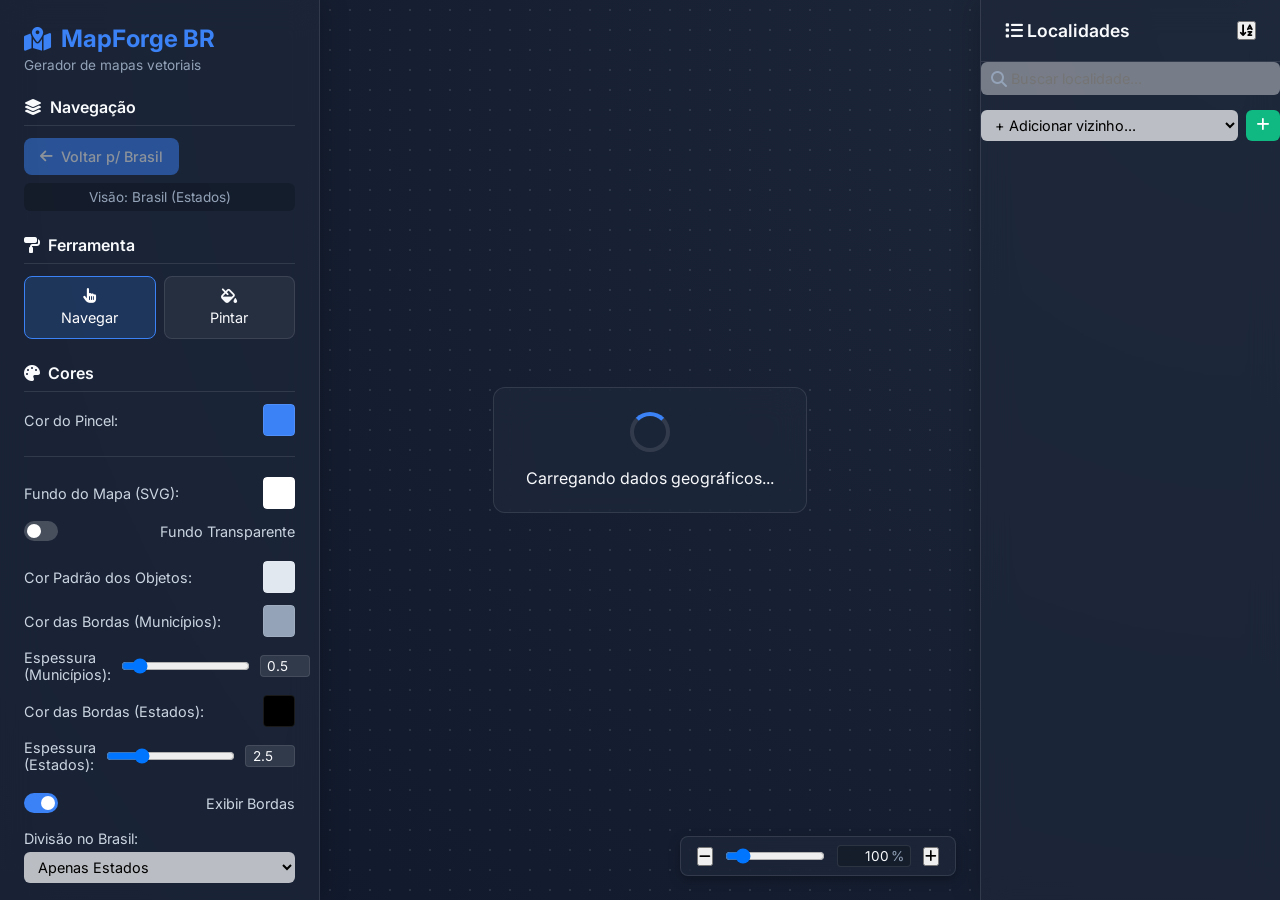
==== index.html @ 3136e639 "Add files via upload" ====
<!DOCTYPE html>
<html lang="pt-BR">
<head>
    <meta charset="UTF-8">
    <meta name="viewport" content="width=device-width, initial-scale=1.0">
    <title>Gerador de Mapas do Brasil em SVG</title>
    <link rel="stylesheet" href="style.css">
    <!-- Google Fonts -->
    <link href="https://fonts.googleapis.com/css2?family=Inter:wght@300;400;500;600;700&display=swap" rel="stylesheet">
    <!-- FontAwesome for Icons -->
    <link rel="stylesheet" href="https://cdnjs.cloudflare.com/ajax/libs/font-awesome/6.4.0/css/all.min.css">
    <!-- D3.js -->
    <script src="https://d3js.org/d3.v7.min.js"></script>
</head>
<body>
    <div class="app-container">
        <!-- Sidebar Controls -->
        <aside class="sidebar">
            <header class="sidebar-header">
                <h1><i class="fa-solid fa-map-location-dot"></i> MapForge BR</h1>
                <p>Gerador de mapas vetoriais</p>
            </header>

            <div class="control-group">
                <h3><i class="fa-solid fa-layer-group"></i> Navegação</h3>
                <div class="nav-controls">
                    <button id="btn-back-br" class="btn primary disabled" disabled>
                        <i class="fa-solid fa-arrow-left"></i> Voltar p/ Brasil
                    </button>
                    <div id="current-view-label" class="view-label">Visão: Brasil (Estados)</div>
                </div>
            </div>

            <div class="control-group">
                <h3><i class="fa-solid fa-paint-roller"></i> Ferramenta</h3>
                <div class="tool-selector">
                    <label class="radio-label">
                        <input type="radio" name="toolMode" value="navigate" checked>
                        <span class="custom-radio"><i class="fa-solid fa-hand-pointer"></i> Navegar</span>
                    </label>
                    <label class="radio-label">
                        <input type="radio" name="toolMode" value="paint">
                        <span class="custom-radio"><i class="fa-solid fa-fill-drip"></i> Pintar</span>
                    </label>
                </div>
            </div>

            <div class="control-group color-controls">
                <h3><i class="fa-solid fa-palette"></i> Cores</h3>
                
                <div class="color-picker-item">
                    <label for="color-paint">Cor do Pincel:</label>
                    <input type="color" id="color-paint" value="#3b82f6">
                </div>
                
                <hr>

                <div class="color-picker-item">
                    <label for="color-bg">Fundo do Mapa (SVG):</label>
                    <input type="color" id="color-bg" value="#ffffff">
                </div>
                
                <div class="color-picker-item checkbox-item" style="margin-top: 0; margin-bottom: 8px;">
                    <label class="switch">
                        <input type="checkbox" id="toggle-bg-transparent">
                        <span class="slider round"></span>
                    </label>
                    <span>Fundo Transparente</span>
                </div>
                
                <div class="color-picker-item">
                    <label for="color-base">Cor Padrão dos Objetos:</label>
                    <input type="color" id="color-base" value="#e2e8f0">
                </div>
                
                <div class="color-picker-item">
                    <label for="color-stroke-mun">Cor das Bordas (Municípios):</label>
                    <input type="color" id="color-stroke-mun" value="#94a3b8">
                </div>
                <div class="color-picker-item">
                    <label for="stroke-width-mun">Espessura (Municípios):</label>
                    <input type="range" id="stroke-width-mun" min="0" max="5" step="0.1" value="0.5">
                    <input type="number" id="stroke-width-mun-val" class="number-input-small" min="0" max="5" step="0.1" value="0.5">
                </div>
                
                <div class="color-picker-item">
                    <label for="color-stroke-uf">Cor das Bordas (Estados):</label>
                    <input type="color" id="color-stroke-uf" value="#000000">
                </div>
                <div class="color-picker-item">
                    <label for="stroke-width-uf">Espessura (Estados):</label>
                    <input type="range" id="stroke-width-uf" min="0" max="10" step="0.1" value="2.5">
                    <input type="number" id="stroke-width-uf-val" class="number-input-small" min="0" max="10" step="0.1" value="2.5">
                </div>
                
                <div class="color-picker-item checkbox-item">
                    <label class="switch">
                        <input type="checkbox" id="toggle-borders" checked>
                        <span class="slider round"></span>
                    </label>
                    <span>Exibir Bordas</span>
                </div>
                
                <div class="color-picker-item" style="margin-top: 5px; flex-direction: column; align-items: flex-start; gap: 5px;">
                    <label for="br-division-mode">Divisão no Brasil:</label>
                    <select id="br-division-mode" class="custom-select" style="width: 100%;">
                        <option value="none">Apenas Estados</option>
                        <option value="painted">Municípios (em Estados Pintados)</option>
                        <option value="all">Todos Municípios (Lento)</option>
                    </select>
                </div>
            </div>
            
            <div class="control-group">
                <h3><i class="fa-solid fa-download"></i> Exportar</h3>
                <button id="btn-export-svg" class="btn success">
                    <i class="fa-solid fa-file-arrow-down"></i> Baixar SVG
                </button>
            </div>
            
        </aside>

        <!-- Main Map Area -->
        <main class="map-area">
            <div id="loader" class="loader"><div class="spinner"></div> Carregando dados geográficos...</div>
            <div id="map-container"></div>
            
            <!-- Zoom Controls -->
            <div class="zoom-controls">
                <button id="btn-zoom-out" class="btn-icon"><i class="fa-solid fa-minus"></i></button>
                <input type="range" id="zoom-slider" min="10" max="800" step="1" value="100">
                <div class="zoom-input-group">
                    <input type="number" id="zoom-input" min="10" max="800" value="100">
                    <span>%</span>
                </div>
                <button id="btn-zoom-in" class="btn-icon"><i class="fa-solid fa-plus"></i></button>
            </div>

            <!-- Tooltip element -->
            <div id="tooltip" class="tooltip hidden"></div>
        </main>

        <!-- Right Sidebar: Localidades -->
        <aside class="right-sidebar">
            <div class="right-sidebar-header">
                <h3><i class="fa-solid fa-list"></i> Localidades</h3>
                <button id="btn-sort-list" class="btn-icon" title="Ordenar A-Z"><i class="fa-solid fa-arrow-down-a-z"></i></button>
            </div>
            <div class="search-box">
                <i class="fa-solid fa-magnifying-glass"></i>
                <input type="text" id="search-local" placeholder="Buscar localidade...">
            </div>
            <div id="add-uf-container" class="add-uf-container hidden">
                <select id="add-uf-select" class="custom-select">
                    <option value="" disabled selected>+ Adicionar vizinho...</option>
                </select>
                <button id="btn-add-uf" class="btn success btn-icon-small" title="Adicionar"><i class="fa-solid fa-plus"></i></button>
            </div>
            <ul id="localidades-list" class="localidades-list">
                <!-- Items populated via JS -->
            </ul>
        </aside>
    </div>

    <script src="app.js"></script>
</body>
</html>
---- style.css ----
:root {
    --bg-app: #0f172a;
    --sidebar-bg: rgba(30, 41, 59, 0.7);
    --sidebar-border: rgba(255, 255, 255, 0.1);
    --text-main: #f8fafc;
    --text-muted: #94a3b8;
    --primary: #3b82f6;
    --primary-hover: #2563eb;
    --success: #10b981;
    --success-hover: #059669;
    --glass-blur: blur(16px);
    
    --map-bg: #ffffff;
    --map-fill: #e2e8f0;
    --map-stroke: #94a3b8;
    --map-stroke-width: 0.5px;
    --map-hover: rgba(59, 130, 246, 0.5);
}

* {
    margin: 0;
    padding: 0;
    box-sizing: border-box;
}

body {
    font-family: 'Inter', sans-serif;
    background-color: var(--bg-app);
    background-image: radial-gradient(circle at top right, #1e293b, #0f172a);
    color: var(--text-main);
    height: 100vh;
    overflow: hidden;
}

.app-container {
    display: flex;
    height: 100vh;
    width: 100vw;
}

/* Sidebar Styling - Glassmorphism */
.sidebar {
    width: 320px;
    min-width: 320px;
    background: var(--sidebar-bg);
    backdrop-filter: var(--glass-blur);
    -webkit-backdrop-filter: var(--glass-blur);
    border-right: 1px solid var(--sidebar-border);
    padding: 24px;
    display: flex;
    flex-direction: column;
    gap: 24px;
    overflow-y: auto;
    box-shadow: 4px 0 24px rgba(0,0,0,0.2);
    z-index: 10;
}

/* Custom Scrollbar for sidebar */
.sidebar::-webkit-scrollbar { width: 6px; }
.sidebar::-webkit-scrollbar-track { background: transparent; }
.sidebar::-webkit-scrollbar-thumb { background: rgba(255,255,255,0.2); border-radius: 4px; }

.sidebar-header h1 {
    font-size: 1.5rem;
    font-weight: 700;
    display: flex;
    align-items: center;
    gap: 10px;
    color: var(--primary);
}

.sidebar-header p {
    font-size: 0.85rem;
    color: var(--text-muted);
    margin-top: 4px;
}

.control-group {
    display: flex;
    flex-direction: column;
    gap: 12px;
}

.control-group h3 {
    font-size: 1rem;
    font-weight: 600;
    display: flex;
    align-items: center;
    gap: 8px;
    border-bottom: 1px solid var(--sidebar-border);
    padding-bottom: 8px;
}

.control-group hr {
    border: none;
    border-top: 1px solid var(--sidebar-border);
    margin: 8px 0;
}

.btn {
    padding: 10px 16px;
    border: none;
    border-radius: 8px;
    font-family: inherit;
    font-size: 0.9rem;
    font-weight: 500;
    cursor: pointer;
    display: flex;
    align-items: center;
    justify-content: center;
    gap: 8px;
    transition: all 0.2s ease;
}

.btn.primary { background-color: var(--primary); color: white; }
.btn.primary:hover:not(:disabled) { background-color: var(--primary-hover); transform: translateY(-1px); }
.btn.success { background-color: var(--success); color: white; }
.btn.success:hover:not(:disabled) { background-color: var(--success-hover); transform: translateY(-1px); }
.btn:disabled { opacity: 0.5; cursor: not-allowed; }

.number-input-small {
    width: 50px;
    padding: 2px 4px;
    border: 1px solid var(--sidebar-border);
    border-radius: 4px;
    background: rgba(255, 255, 255, 0.1);
    font-size: 0.85rem;
    font-family: inherit;
    text-align: center;
    color: var(--text-main);
    outline: none;
}
.number-input-small:focus {
    border-color: var(--primary);
}

.view-label {
    font-size: 0.85rem;
    color: var(--text-muted);
    text-align: center;
    padding: 6px;
    background: rgba(0,0,0,0.2);
    border-radius: 6px;
    margin-top: 8px;
}

/* Radio buttons as tool toggles */
.tool-selector {
    display: flex;
    gap: 8px;
}

.radio-label {
    flex: 1;
    cursor: pointer;
}

.radio-label input[type="radio"] {
    display: none;
}

.custom-radio {
    display: flex;
    flex-direction: column;
    align-items: center;
    justify-content: center;
    gap: 6px;
    padding: 12px;
    background: rgba(255,255,255,0.05);
    border: 1px solid var(--sidebar-border);
    border-radius: 8px;
    transition: all 0.2s ease;
    font-size: 0.9rem;
}

.radio-label input[type="radio"]:checked + .custom-radio {
    background: rgba(59, 130, 246, 0.2);
    border-color: var(--primary);
    color: white;
}

/* Color Pickers */
.color-picker-item {
    display: flex;
    align-items: center;
    justify-content: space-between;
    font-size: 0.9rem;
    color: #cbd5e1;
}

.color-picker-item input[type="color"] {
    -webkit-appearance: none;
    border: none;
    width: 32px;
    height: 32px;
    border-radius: 4px;
    cursor: pointer;
    background: none;
}
.color-picker-item input[type="color"]::-webkit-color-swatch-wrapper { padding: 0; }
.color-picker-item input[type="color"]::-webkit-color-swatch { border: 1px solid var(--sidebar-border); border-radius: 4px; }

.color-picker-item input[type="range"] {
    flex: 1;
    margin: 0 10px;
}

/* Main Map Area */
.map-area {
    flex: 1;
    position: relative;
    display: flex;
    align-items: center;
    justify-content: center;
    overflow: hidden;
    /* Dotted background pattern for tech feel */
    background-image: radial-gradient(rgba(255,255,255,0.1) 1px, transparent 1px);
    background-size: 20px 20px;
}

#map-container {
    width: 100%;
    height: 100%;
    display: flex;
    align-items: center;
    justify-content: center;
}

/* The actual SVG */
#map-container svg {
    background-color: var(--map-bg);
    width: 100%;
    height: 100%;
    box-shadow: 0 0 40px rgba(0,0,0,0.5);
    transition: background-color 0.3s ease;
}

/* Map Paths */
.map-path {
    fill: var(--map-fill);
    stroke: var(--map-stroke);
    stroke-width: var(--map-stroke-width);
    stroke-linejoin: round;
    transition: fill 0.2s ease, opacity 0.2s ease;
    cursor: pointer;
}

.map-path:hover {
    fill: var(--map-hover) !important; /* Visual feedback on hover */
}

/* Loader */
.loader {
    position: absolute;
    top: 50%;
    left: 50%;
    transform: translate(-50%, -50%);
    display: flex;
    flex-direction: column;
    align-items: center;
    gap: 16px;
    background: var(--sidebar-bg);
    padding: 24px 32px;
    border-radius: 12px;
    backdrop-filter: var(--glass-blur);
    border: 1px solid var(--sidebar-border);
    z-index: 50;
}

.loader.hidden {
    display: none;
}

.spinner {
    width: 40px;
    height: 40px;
    border: 4px solid rgba(255,255,255,0.1);
    border-top-color: var(--primary);
    border-radius: 50%;
    animation: spin 1s linear infinite;
}

@keyframes spin { to { transform: rotate(360deg); } }

/* Tooltip */
.tooltip {
    position: fixed;
    background: rgba(15, 23, 42, 0.9);
    color: white;
    padding: 8px 12px;
    border-radius: 6px;
    font-size: 0.85rem;
    pointer-events: none;
    backdrop-filter: blur(4px);
    border: 1px solid var(--sidebar-border);
    box-shadow: 0 4px 6px rgba(0,0,0,0.1);
    z-index: 100;
    transition: opacity 0.2s ease;
    white-space: nowrap;
}

.tooltip.hidden {
    opacity: 0;
}

/* ------------------------------------------
   NEW FEATURES (Zoom, Right Sidebar, Toggle)
   ------------------------------------------ */

/* Right Sidebar */
.right-sidebar {
    width: 300px;
    min-width: 300px;
    background: var(--sidebar-bg);
    backdrop-filter: var(--glass-blur);
    -webkit-backdrop-filter: var(--glass-blur);
    border-left: 1px solid var(--sidebar-border);
    display: flex;
    flex-direction: column;
    box-shadow: -4px 0 24px rgba(0,0,0,0.2);
    z-index: 10;
}

.right-sidebar-header {
    padding: 20px 24px;
    border-bottom: 1px solid var(--sidebar-border);
    display: flex;
    justify-content: space-between;
    align-items: center;
}

.right-sidebar-header h3 {
    margin: 0;
    font-size: 1.1rem;
    font-weight: 600;
}

.search-box {
    position: relative;
    margin-bottom: 15px;
}

.search-box i {
    position: absolute;
    left: 10px;
    top: 50%;
    transform: translateY(-50%);
    color: var(--text-muted);
}

.search-box input {
    width: 100%;
    padding: 8px 10px 8px 30px;
    background: rgba(255, 255, 255, 0.4);
    border: 1px solid var(--border-color);
    border-radius: 6px;
    font-family: inherit;
    font-size: 0.9rem;
    outline: none;
    transition: all 0.2s;
}

.search-box input:focus {
    background: #fff;
    border-color: var(--primary-color);
    box-shadow: 0 0 0 3px rgba(59, 130, 246, 0.2);
}

.add-uf-container {
    display: flex;
    gap: 8px;
    margin-bottom: 15px;
}

.custom-select {
    flex-grow: 1;
    padding: 6px 10px;
    border-radius: 6px;
    border: 1px solid var(--border-color);
    background: rgba(255, 255, 255, 0.7);
    outline: none;
    font-family: inherit;
    font-size: 0.9rem;
}

.btn-icon-small {
    padding: 6px 10px;
    border-radius: 6px;
    display: flex;
    align-items: center;
    justify-content: center;
}

.localidades-list {
    list-style: none;
    overflow-y: auto;
    flex: 1;
}

.localidades-list::-webkit-scrollbar { width: 6px; }
.localidades-list::-webkit-scrollbar-track { background: transparent; }
.localidades-list::-webkit-scrollbar-thumb { background: rgba(255,255,255,0.2); border-radius: 4px; }

.localidades-list li {
    padding: 12px 24px;
    border-bottom: 1px solid rgba(255,255,255,0.05);
    cursor: pointer;
    transition: background 0.2s;
    font-size: 0.9rem;
    color: var(--text-muted);
}

.localidades-list li:hover {
    background: rgba(59, 130, 246, 0.1);
    color: var(--text-main);
}

/* Zoom Controls */
.zoom-controls {
    position: absolute;
    bottom: 24px;
    right: 24px;
    background: var(--sidebar-bg);
    backdrop-filter: var(--glass-blur);
    border: 1px solid var(--sidebar-border);
    border-radius: 8px;
    padding: 8px 16px;
    display: flex;
    align-items: center;
    gap: 12px;
    box-shadow: 0 4px 12px rgba(0,0,0,0.3);
    z-index: 20;
}

.zoom-controls input[type="range"] {
    width: 100px;
}

.zoom-input-group {
    display: flex;
    align-items: center;
    background: rgba(0,0,0,0.2);
    border-radius: 4px;
    border: 1px solid var(--sidebar-border);
    padding: 2px 6px;
}

.zoom-input-group input {
    width: 45px;
    background: transparent;
    border: none;
    color: var(--text-main);
    font-family: inherit;
    font-size: 0.85rem;
    text-align: right;
    outline: none;
}

/* Hide number input spinners */
.zoom-input-group input::-webkit-outer-spin-button,
.zoom-input-group input::-webkit-inner-spin-button {
    -webkit-appearance: none;
    margin: 0;
}

.zoom-input-group span {
    font-size: 0.85rem;
    color: var(--text-muted);
    margin-left: 2px;
}

/* Switch / Checkbox Toggle */
.checkbox-item {
    margin-top: 8px;
}

.switch {
    position: relative;
    display: inline-block;
    width: 34px;
    height: 20px;
    margin-right: 10px;
}

.switch input {
    opacity: 0;
    width: 0;
    height: 0;
}

.slider {
    position: absolute;
    cursor: pointer;
    top: 0; left: 0; right: 0; bottom: 0;
    background-color: rgba(255,255,255,0.2);
    transition: .4s;
    border-radius: 20px;
}

.slider:before {
    position: absolute;
    content: "";
    height: 14px;
    width: 14px;
    left: 3px;
    bottom: 3px;
    background-color: white;
    transition: .4s;
    border-radius: 50%;
}

input:checked + .slider {
    background-color: var(--primary);
}

input:checked + .slider:before {
    transform: translateX(14px);
}

/* No Borders class */
.no-borders path {
    stroke-width: 0 !important;
    stroke: transparent !important;
}
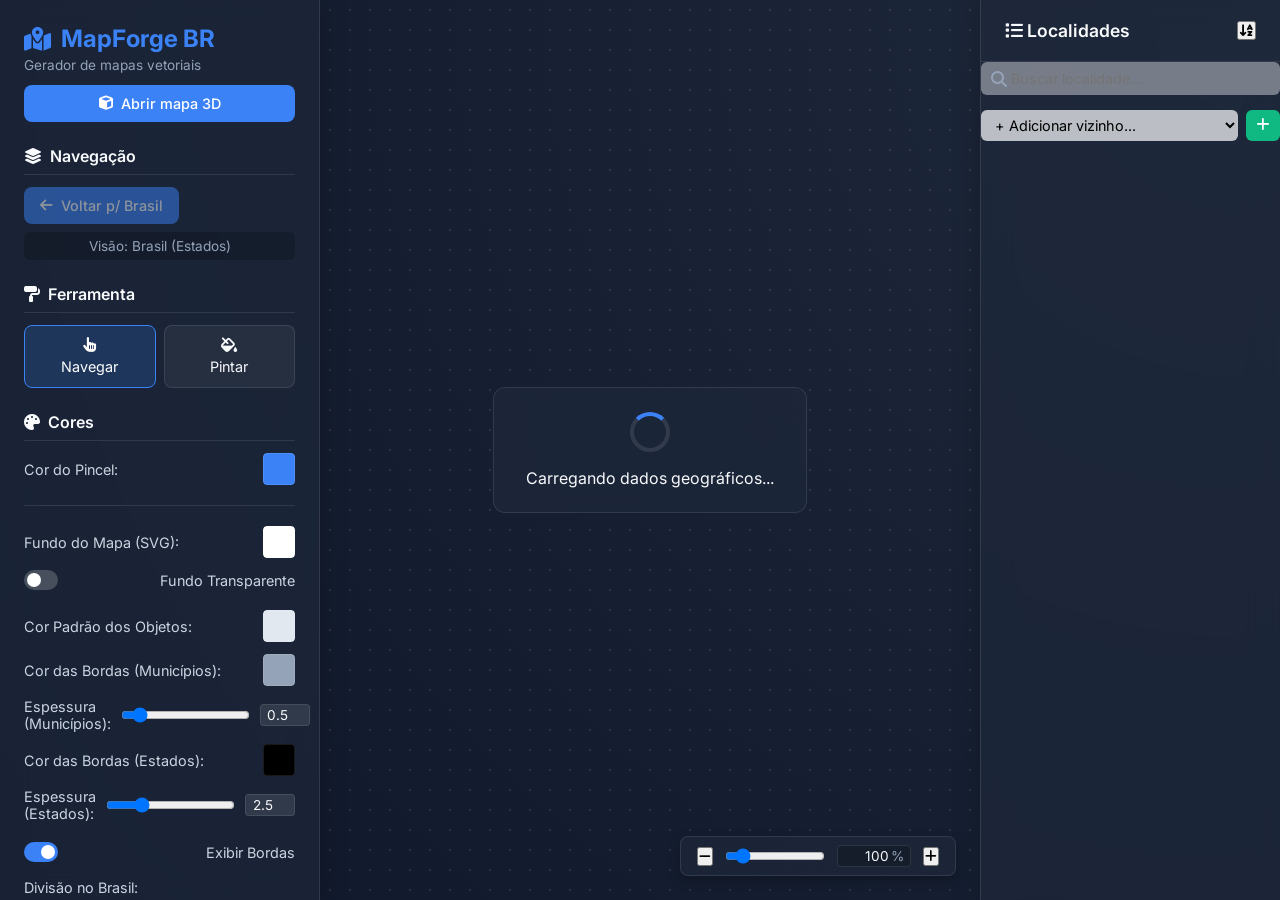
==== commit ea6734fc: "Adiciona mapa 3D do Brasil para fotos em perspectiva Nova página mapa3d.html (Three.js) com os estad" ====
--- a/index.html
+++ b/index.html
@@ -19,6 +19,9 @@
             <header class="sidebar-header">
                 <h1><i class="fa-solid fa-map-location-dot"></i> MapForge BR</h1>
                 <p>Gerador de mapas vetoriais</p>
+                <a href="mapa3d.html" class="btn primary" style="margin-top: 12px; text-decoration: none;">
+                    <i class="fa-solid fa-cube"></i> Abrir mapa 3D
+                </a>
             </header>
 
             <div class="control-group">
